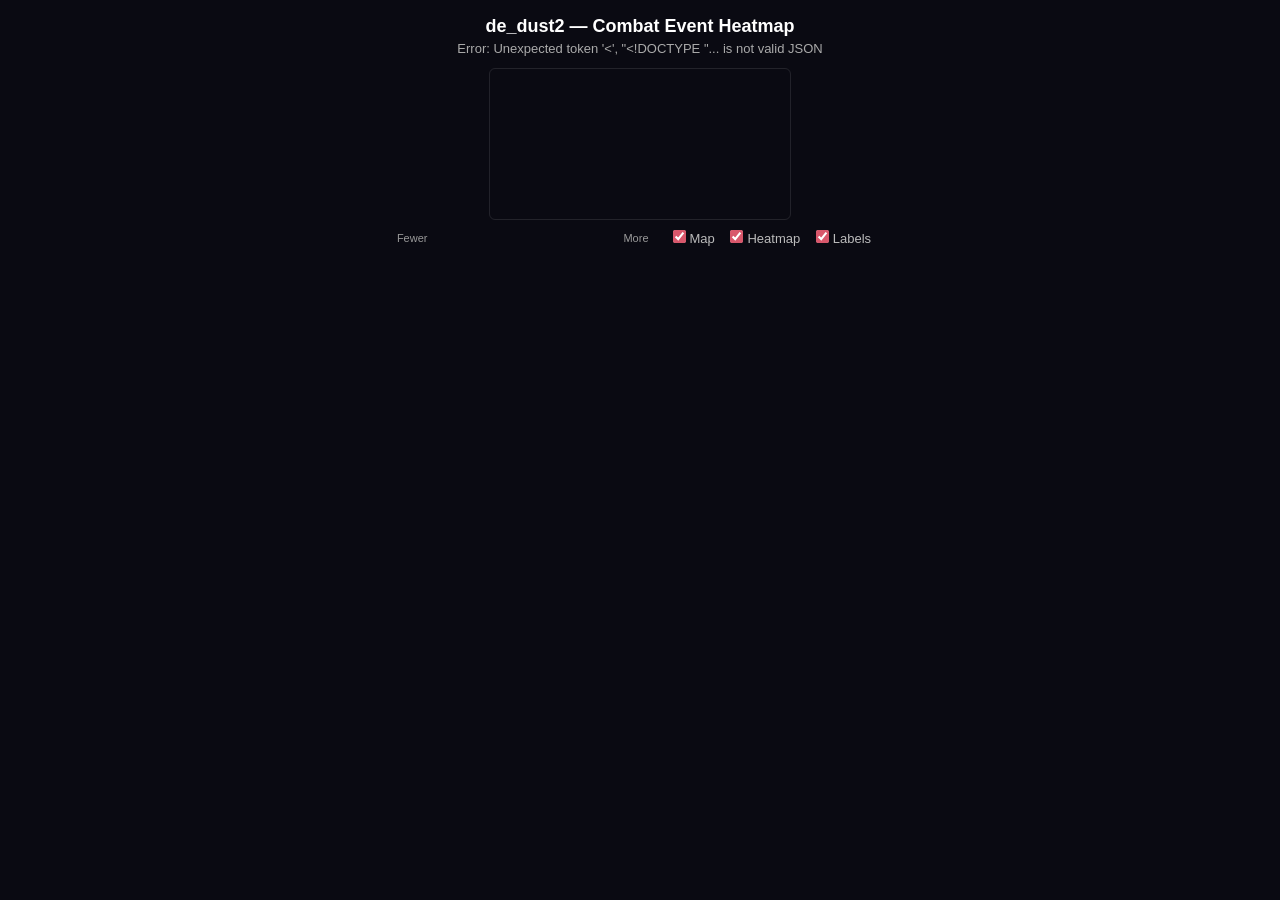
==== index.html @ 57c052cf "feat: CS2 Scout tactical analysis panel v3 CS2战术分析面板，支持对手历史demo可视化分析。  Major overhaul with all visua" ====
<!DOCTYPE html>
<html><head><meta charset="UTF-8"><title>de_dust2 Heatmap</title>
<style>
*{margin:0;padding:0;box-sizing:border-box}
body{background:#0a0a12;font-family:'Segoe UI',-apple-system,sans-serif;color:#ddd;display:flex;flex-direction:column;align-items:center;padding:16px}
h1{font-size:18px;font-weight:600;margin-bottom:4px;color:#fff}
#subtitle{font-size:13px;color:#aaa;margin-bottom:12px}
#c{border:1px solid rgba(255,255,255,0.1);border-radius:6px;cursor:crosshair}
#panel{display:flex;gap:24px;align-items:center;margin-top:10px;font-size:13px}
#legend{display:flex;align-items:center;gap:8px}
#legend .bar{width:180px;height:14px;border-radius:7px}
#legend .labels{display:flex;justify-content:space-between;font-size:11px;color:#999;margin-top:2px}
#controls label{cursor:pointer;margin-right:12px;color:#bbb;font-size:13px}
#controls input{margin-right:4px;accent-color:#d8576b}
</style></head>
<body>
<h1 id="title">de_dust2 — Combat Event Heatmap</h1>
<div id="subtitle">loading data...</div>
<canvas id="c"></canvas>
<div id="panel">
  <div id="legend">
    <span style="font-size:11px;color:#999">Fewer</span>
    <div><div class="bar" id="colorbar"></div><div class="labels"><span></span><span></span></div></div>
    <span style="font-size:11px;color:#999">More</span>
  </div>
  <div id="controls">
    <label><input type="checkbox" id="showMap" checked onchange="draw()">Map</label>
    <label><input type="checkbox" id="showHeat" checked onchange="draw()">Heatmap</label>
    <label><input type="checkbox" id="showLabels" checked onchange="draw()">Labels</label>
  </div>
</div>

<script>
const canvas = document.getElementById('c');
const ctx = canvas.getContext('2d');
const mapImg = new Image();
// Set onload BEFORE src to avoid race condition
mapImg.onload = ()=>{if(heatData)draw();};
mapImg.onerror = ()=>{console.warn('Map image failed to load');if(heatData)draw();};
mapImg.src = 'de_dust2_map.png';

const BOMBSITES = [['B', -1430, 2220], ['A', 1560, 2150]];
const SPAWNS = [['T', 500, 2200], ['CT', -1600, -600]];
let heatData = null, maxV = 1;

// ---- Plasma color scale (perceptually uniform) ----
function plasma(t) {
  // matplotlib plasma colormap
  let r,g,b;
  if (t < 0.125) { let s=t/0.125; r=0.05+0.4*s; g=0.03+0.1*s; b=0.53+0.18*s; }
  else if (t < 0.25) { let s=(t-0.125)/0.125; r=0.45+0.18*s; g=0.06+0.2*s; b=0.71-0.07*s; }
  else if (t < 0.375) { let s=(t-0.25)/0.125; r=0.63+0.12*s; g=0.17+0.2*s; b=0.63-0.2*s; }
  else if (t < 0.5) { let s=(t-0.375)/0.125; r=0.74+0.1*s; g=0.33+0.18*s; b=0.42-0.2*s; }
  else if (t < 0.625) { let s=(t-0.5)/0.125; r=0.85+0.07*s; g=0.48+0.14*s; b=0.24-0.1*s; }
  else if (t < 0.75) { let s=(t-0.625)/0.125; r=0.91+0.05*s; g=0.6+0.1*s; b=0.15-0.05*s; }
  else if (t < 0.875) { let s=(t-0.75)/0.125; r=0.96+0.02*s; g=0.7+0.08*s; b=0.1-0.02*s; }
  else { let s=(t-0.875)/0.125; r=0.98+0.02*s; g=0.78+0.1*s; b=0.08+0.05*s; }
  return [Math.min(1,Math.max(0,r))*255|0, Math.min(1,Math.max(0,g))*255|0, Math.min(1,Math.max(0,b))*255|0];
}

// ---- Box blur ----
function boxBlur(data, w, h, r) {
  let s=new Uint8ClampedArray(data.data), d=new Uint8ClampedArray(s.length), ri=r|0;
  for(let y=0;y<h;y++){let sr=0,sg=0,sb=0,sa=0,c=0,rs=y*w*4;for(let x=-ri;x<w;x++){let ax=x+ri,rx=x-ri-1;if(ax<w){let i=rs+ax*4;sr+=s[i];sg+=s[i+1];sb+=s[i+2];sa+=s[i+3];c++}if(rx>=0){let i=rs+rx*4;sr-=s[i];sg-=s[i+1];sb-=s[i+2];sa-=s[i+3];c--}if(x>=0){let i=rs+x*4;d[i]=sr/c;d[i+1]=sg/c;d[i+2]=sb/c;d[i+3]=sa/c}}}
  let t=d;d=new Uint8ClampedArray(s.length);
  for(let x=0;x<w;x++){let sr=0,sg=0,sb=0,sa=0,c=0;for(let y=-ri;y<h;y++){let ay=y+ri,ry=y-ri-1;if(ay<h){let i=ay*w*4+x*4;sr+=t[i];sg+=t[i+1];sb+=t[i+2];sa+=t[i+3];c++}if(ry>=0){let i=ry*w*4+x*4;sr-=t[i];sg-=t[i+1];sb-=t[i+2];sa-=t[i+3];c--}if(y>=0){let i=y*w*4+x*4;d[i]=sr/c;d[i+1]=sg/c;d[i+2]=sb/c;d[i+3]=sa/c}}}
  data.data.set(d);
}

function draw() {
  if (!heatData) return;
  let showMap = document.getElementById('showMap').checked;
  let showHeat = document.getElementById('showHeat').checked;
  let showLabels = document.getElementById('showLabels').checked;

  let cw=1200, ch=1200;
  canvas.width=cw; canvas.height=ch;
  canvas.style.width=Math.min(window.innerWidth-32, cw)+'px';
  canvas.style.height='auto';

  // Compute data-driven bounds
  let x0=Infinity,x1=-Infinity,y0=Infinity,y1=-Infinity;
  heatData.heatmap.forEach(p=>{if(p.x<x0)x0=p.x;if(p.x>x1)x1=p.x;if(p.y<y0)y0=p.y;if(p.y>y1)y1=p.y;});
  let pw=(x1-x0)*0.08,ph=(y1-y0)*0.08; x0-=pw;x1+=pw;y0-=ph;y1+=ph;
  let ww=x1-x0,hh=y1-y0;
  if(ww>hh){let d=(ww-hh)/2;y0-=d;y1+=d}else{let d=(hh-ww)/2;x0-=d;x1+=d}

  let pad=0.06;
  let gx=v=>pad*cw+(v-x0)/(x1-x0)*cw*(1-2*pad);
  let gy=v=>pad*ch+(1-(v-y0)/(y1-y0))*ch*(1-2*pad);

  // ---- Layer 1: Dark background ----
  ctx.fillStyle='#080810'; ctx.fillRect(0,0,cw,ch);

  // ---- Layer 2: Map (dimmed) ----
  if (showMap && mapImg.complete && mapImg.naturalWidth>0) {
    let dx=pad*cw, dy=pad*ch, dw=cw*(1-2*pad), dh=ch*(1-2*pad);
    ctx.drawImage(mapImg, dx, dy, dw, dh);
    ctx.fillStyle='rgba(0,0,0,0.3)'; ctx.fillRect(dx, dy, dw, dh);
  }

  // ---- Layer 3: Smooth heatmap via offscreen canvas + blur ----
  if (showHeat) {
    let hc=document.createElement('canvas'); hc.width=cw; hc.height=ch;
    let hctx=hc.getContext('2d');

    // Draw white density dots with additive blending
    hctx.globalCompositeOperation='lighter';
    heatData.heatmap.forEach(p=>{
      let t=p.v/maxV, px=gx(p.x), py=gy(p.y);
      let r=12+t*60, alpha=0.12+t*0.4;
      let grad=hctx.createRadialGradient(px,py,0,px,py,r);
      grad.addColorStop(0,`rgba(255,255,255,${alpha})`);
      grad.addColorStop(0.4,`rgba(255,255,255,${alpha*0.5})`);
      grad.addColorStop(1,'rgba(0,0,0,0)');
      hctx.fillStyle=grad; hctx.beginPath(); hctx.arc(px,py,r,0,Math.PI*2); hctx.fill();
    });

    // Blur density map
    let hd=hctx.getImageData(0,0,cw,ch);
    boxBlur(hd,cw,ch,25);
    boxBlur(hd,cw,ch,25);
    hctx.putImageData(hd,0,0);

    // Color-map using plasma
    let cm=hctx.getImageData(0,0,cw,ch);
    let px=cm.data, maxD=0;
    for(let i=0;i<px.length;i+=4){if(px[i]>maxD)maxD=px[i];}
    if(maxD>0){
      for(let i=0;i<px.length;i+=4){
        let v=px[i]/maxD;
        if(v<0.015){px[i+3]=0;continue;}
        let [cr,cg,cb]=plasma(Math.pow(v,0.8));
        let alpha=Math.min(v*1.0,0.65);
        px[i]=cr; px[i+1]=cg; px[i+2]=cb; px[i+3]=(alpha*255)|0;
      }
    }
    // Stage to a temp canvas so drawImage respects alpha (putImageData would wipe the map layer)
    let tmp=document.createElement('canvas'); tmp.width=cw; tmp.height=ch;
    tmp.getContext('2d').putImageData(cm,0,0);
    ctx.drawImage(tmp,0,0);
  }

  // ---- Layer 4: Map border ----
  let dx=pad*cw, dy=pad*ch, dw=cw*(1-2*pad), dh=ch*(1-2*pad);
  ctx.strokeStyle='rgba(255,255,255,0.15)'; ctx.lineWidth=2;
  ctx.strokeRect(dx, dy, dw, dh);

  // ---- Layer 5: Labels ----
  if (showLabels) {
    let fontSize = Math.max(20, cw*0.022);
    BOMBSITES.forEach(([lbl,bx,by])=>{
      let px=gx(bx), py=gy(by), r=28;
      ctx.setLineDash([5,5]); ctx.strokeStyle='rgba(255,100,100,0.8)'; ctx.lineWidth=3;
      ctx.beginPath(); ctx.arc(px,py,r,0,Math.PI*2); ctx.stroke(); ctx.setLineDash([]);
      // Text with stroke for visibility
      let col = lbl==='A'?'#f44':'#4f4';
      ctx.font=`bold ${fontSize}px "Segoe UI",sans-serif`; ctx.textAlign='center';
      ctx.lineWidth=3; ctx.strokeStyle='#000'; ctx.strokeText(lbl,px,py+fontSize/3);
      ctx.fillStyle=col; ctx.fillText(lbl,px,py+fontSize/3);
    });
    SPAWNS.forEach(([lbl,sx,sy])=>{
      let px=gx(sx), py=gy(sy), col=lbl==='CT'?'#5af':'#f90';
      ctx.font=`bold ${fontSize*0.9}px "Segoe UI",sans-serif`; ctx.textAlign='center';
      ctx.lineWidth=3; ctx.strokeStyle='#000'; ctx.strokeText(lbl,px,py+fontSize/3);
      ctx.fillStyle=col; ctx.fillText(lbl,px,py+fontSize/3);
    });
    // Scale bar in bottom-left
    let[sx,sy]=[gx(x0+400),gy(y0+400)];
    ctx.strokeStyle='#999'; ctx.lineWidth=3;
    ctx.beginPath(); ctx.moveTo(sx,sy); ctx.lineTo(gx(x0+900),sy); ctx.stroke();
    ctx.fillStyle='#bbb'; ctx.font=`bold ${fontSize*0.75}px "Segoe UI",sans-serif`; ctx.textAlign='left';
    ctx.fillText('500 units',sx+10,sy-6);
  }

  // Draw numerical legend labels
  let step=maxV/4;
  document.querySelector('#legend .labels span:first-child').textContent='0';
  document.querySelector('#legend .labels span:last-child').textContent=maxV;

  // Draw colorbar gradient
  let cb=document.getElementById('colorbar');
  cb.style.background='linear-gradient(to right,'+Array.from({length:20},(_,i)=>'rgb('+plasma(i/19).join(',')+')').join(',')+')';
}

// ---- Load ----

fetch('heatmap_data.json').then(r=>r.json()).then(d=>{
  heatData=d; d.heatmap.forEach(p=>{if(p.v>maxV)maxV=p.v;});
  document.getElementById('subtitle').textContent=
    `${d.heatmap.length} combat events · ${d.total_kills} kills · ${d.total_nades} grenades · max intensity: ${maxV}`;
  draw();
}).catch(e=>{document.getElementById('subtitle').textContent='Error: '+e.message;});

window.addEventListener('resize',draw);
</script></body></html>
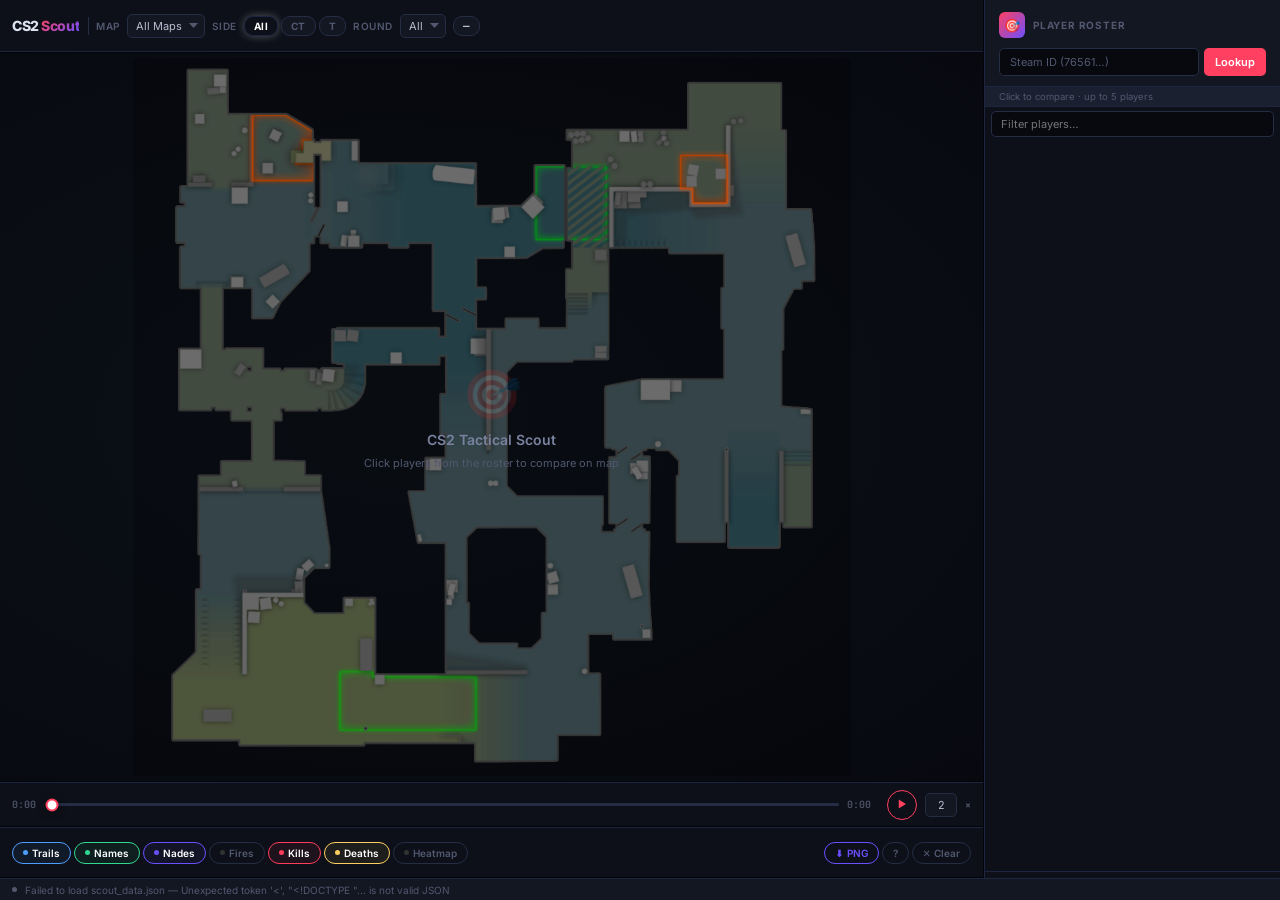
==== commit e1d78e69: "feat: refactor into modular JS/CSS, add assets and archive, update parser and data Co-Authored-By: C" ====
--- a/index.html
+++ b/index.html
@@ -1,196 +1,164 @@
 <!DOCTYPE html>
-<html><head><meta charset="UTF-8"><title>de_dust2 Heatmap</title>
-<style>
-*{margin:0;padding:0;box-sizing:border-box}
-body{background:#0a0a12;font-family:'Segoe UI',-apple-system,sans-serif;color:#ddd;display:flex;flex-direction:column;align-items:center;padding:16px}
-h1{font-size:18px;font-weight:600;margin-bottom:4px;color:#fff}
-#subtitle{font-size:13px;color:#aaa;margin-bottom:12px}
-#c{border:1px solid rgba(255,255,255,0.1);border-radius:6px;cursor:crosshair}
-#panel{display:flex;gap:24px;align-items:center;margin-top:10px;font-size:13px}
-#legend{display:flex;align-items:center;gap:8px}
-#legend .bar{width:180px;height:14px;border-radius:7px}
-#legend .labels{display:flex;justify-content:space-between;font-size:11px;color:#999;margin-top:2px}
-#controls label{cursor:pointer;margin-right:12px;color:#bbb;font-size:13px}
-#controls input{margin-right:4px;accent-color:#d8576b}
-</style></head>
+<html lang="zh-CN">
+<head>
+<meta charset="UTF-8">
+<meta name="viewport" content="width=device-width, initial-scale=1.0">
+<title>CS2 Scout — Tactical Analysis</title>
+<link rel="stylesheet" href="css/scout.css">
+</head>
 <body>
-<h1 id="title">de_dust2 — Combat Event Heatmap</h1>
-<div id="subtitle">loading data...</div>
-<canvas id="c"></canvas>
-<div id="panel">
-  <div id="legend">
-    <span style="font-size:11px;color:#999">Fewer</span>
-    <div><div class="bar" id="colorbar"></div><div class="labels"><span></span><span></span></div></div>
-    <span style="font-size:11px;color:#999">More</span>
+
+<div id="map-zone">
+  <canvas id="c"></canvas>
+  <div id="stats-overlay"></div>
+  <div id="killfeed"></div>
+  <div id="round-mini"><div class="rl">Round</div><div class="rn" id="mini-round">—</div></div>
+  <div id="clock-panel"><div class="ck-lbl">TIME</div><div class="ck-val" id="clock-val">1:55</div></div>
+  <div id="empty-state">
+    <div class="es-icon">🎯</div>
+    <h3>CS2 Tactical Scout</h3>
+    <p>Click players from the roster to compare on map</p>
   </div>
-  <div id="controls">
-    <label><input type="checkbox" id="showMap" checked onchange="draw()">Map</label>
-    <label><input type="checkbox" id="showHeat" checked onchange="draw()">Heatmap</label>
-    <label><input type="checkbox" id="showLabels" checked onchange="draw()">Labels</label>
+  <div id="alive-hud">
+    <div class="ah-side"><span class="ah-lbl">CT</span><span class="ah-cnt ct" id="ah-ct-cnt">—</span><div class="ah-dots" id="ah-ct"></div></div>
+    <div style="width:1px;height:14px;background:var(--border2)"></div>
+    <div class="ah-side"><div class="ah-dots" id="ah-t"></div><span class="ah-cnt t" id="ah-t-cnt">—</span><span class="ah-lbl">T</span></div>
+  </div>
+  <div id="hover-tip" style="display:none;position:absolute;pointer-events:none;z-index:20;
+    background:rgba(7,9,15,.92);border:1px solid var(--border2);border-radius:6px;
+    padding:6px 10px;font-size:11px;white-space:nowrap;backdrop-filter:blur(12px);
+    box-shadow:0 4px 16px rgba(0,0,0,.5);"></div>
+  <button id="replay-btn" style="display:none;position:absolute;left:50%;bottom:18%;transform:translateX(-50%);
+    padding:9px 22px;background:rgba(255,60,90,.12);border:1px solid rgba(255,60,90,.45);
+    border-radius:8px;color:#ff4060;font:700 13px 'Inter',sans-serif;cursor:pointer;
+    letter-spacing:.05em;z-index:25;backdrop-filter:blur(8px);
+    transition:background .15s,box-shadow .15s;"
+    onmouseenter="this.style.background='rgba(255,60,90,.22)';this.style.boxShadow='0 0 18px rgba(255,60,90,.3)'"
+    onmouseleave="this.style.background='rgba(255,60,90,.12)';this.style.boxShadow=''"
+    onclick="currentTick=0;_prevTick=-1;clearEffectPools();document.getElementById('replay-btn').style.display='none';togglePlay();">
+    ↺ Replay Round
+  </button>
+</div>
+
+<div id="topbar">
+  <div class="logo">CS2 <span>Scout</span></div>
+  <div class="vsep"></div>
+  <span class="fl">Map</span>
+  <select id="mapFilter" onchange="onFilter()"><option value="">All Maps</option></select>
+  <span class="fl">Side</span>
+  <div id="teamFilter" class="tf-pills">
+    <button class="tf-pill active" data-val="">All</button>
+    <button class="tf-pill" data-val="CT">CT</button>
+    <button class="tf-pill" data-val="T">T</button>
+  </div>
+  <span class="fl">Round</span>
+  <select id="roundFilter" onchange="onFilter()"><option value="">All</option></select>
+  <span class="chip" id="roundCount">—</span>
+  <div id="score-bar" style="display:none">
+    <span class="score-chip ct" id="score-ct">—</span>
+    <span class="score-sep">:</span>
+    <span class="score-chip t" id="score-t">—</span>
   </div>
 </div>
 
-<script>
-const canvas = document.getElementById('c');
-const ctx = canvas.getContext('2d');
-const mapImg = new Image();
-// Set onload BEFORE src to avoid race condition
-mapImg.onload = ()=>{if(heatData)draw();};
-mapImg.onerror = ()=>{console.warn('Map image failed to load');if(heatData)draw();};
-mapImg.src = 'de_dust2_map.png';
+<div id="timeline">
+  <span class="tl-time" id="tl-cur">0:00</span>
+  <div class="tl-wrap" style="position:relative">
+    <div id="tl-track"></div>
+    <div id="tl-phase"></div>
+    <div id="tl-fill"></div>
+    <div id="tl-events"></div>
+    <div id="tl-thumb"></div>
+    <input type="range" id="tl-slider" min="0" max="180" value="0" step="1">
+    <div id="tl-tip" style="display:none;position:absolute;bottom:18px;pointer-events:none;
+      background:rgba(5,7,14,.95);border:1px solid var(--border2);border-radius:4px;
+      padding:2px 6px;font-size:9px;font-family:'JetBrains Mono',monospace;color:var(--bright);
+      transform:translateX(-50%);white-space:nowrap;z-index:20;"></div>
+  </div>
+  <span class="tl-time" id="tl-max">0:00</span>
+  <button class="play-btn" id="playBtn" onclick="togglePlay()" title="Space">▶</button>
+  <input id="speed" value="2" title="Playback speed ([ / ] to halve/double)">
+  <span class="spd-lbl">×</span>
+</div>
 
-const BOMBSITES = [['B', -1430, 2220], ['A', 1560, 2150]];
-const SPAWNS = [['T', 500, 2200], ['CT', -1600, -600]];
-let heatData = null, maxV = 1;
+<div id="controls-row">
+  <button class="toggle-btn tr-btn on" id="trBtn" onclick="tgl('trails')"><span class="dot"></span>Trails</button>
+  <button class="toggle-btn la-btn on" id="laBtn" onclick="tgl('labels')"><span class="dot"></span>Names</button>
+  <button class="toggle-btn nd-btn on" id="ndBtn" onclick="tgl('nades')"><span class="dot"></span>Nades</button>
+  <button class="toggle-btn fi-btn"   id="fiBtn" onclick="tgl('fires')"><span class="dot"></span>Fires</button>
+  <button class="toggle-btn ki-btn on" id="kiBtn" onclick="tgl('kills')"><span class="dot"></span>Kills</button>
+  <button class="toggle-btn de-btn on" id="deBtn" onclick="tgl('deaths')"><span class="dot"></span>Deaths</button>
+  <button class="toggle-btn ht-btn"   id="htBtn" onclick="tgl('heat')"><span class="dot"></span>Heatmap</button>
+  <span style="flex:1;min-width:4px"></span>
+  <button class="clear-btn" onclick="saveScreenshot()" title="Download current frame as PNG" style="border-color:var(--accent2);color:var(--accent2)">⬇ PNG</button>
+  <button class="clear-btn" onclick="toggleShortcuts()" title="Keyboard shortcuts (?)">?</button>
+  <button class="clear-btn" onclick="clearAll()">✕ Clear</button>
+</div>
 
-// ---- Plasma color scale (perceptually uniform) ----
-function plasma(t) {
-  // matplotlib plasma colormap
-  let r,g,b;
-  if (t < 0.125) { let s=t/0.125; r=0.05+0.4*s; g=0.03+0.1*s; b=0.53+0.18*s; }
-  else if (t < 0.25) { let s=(t-0.125)/0.125; r=0.45+0.18*s; g=0.06+0.2*s; b=0.71-0.07*s; }
-  else if (t < 0.375) { let s=(t-0.25)/0.125; r=0.63+0.12*s; g=0.17+0.2*s; b=0.63-0.2*s; }
-  else if (t < 0.5) { let s=(t-0.375)/0.125; r=0.74+0.1*s; g=0.33+0.18*s; b=0.42-0.2*s; }
-  else if (t < 0.625) { let s=(t-0.5)/0.125; r=0.85+0.07*s; g=0.48+0.14*s; b=0.24-0.1*s; }
-  else if (t < 0.75) { let s=(t-0.625)/0.125; r=0.91+0.05*s; g=0.6+0.1*s; b=0.15-0.05*s; }
-  else if (t < 0.875) { let s=(t-0.75)/0.125; r=0.96+0.02*s; g=0.7+0.08*s; b=0.1-0.02*s; }
-  else { let s=(t-0.875)/0.125; r=0.98+0.02*s; g=0.78+0.1*s; b=0.08+0.05*s; }
-  return [Math.min(1,Math.max(0,r))*255|0, Math.min(1,Math.max(0,g))*255|0, Math.min(1,Math.max(0,b))*255|0];
-}
+<div id="sidebar">
+  <div id="sidebar-header">
+    <div class="brand">
+      <div class="brand-icon">🎯</div>
+      <h2>Player Roster</h2>
+    </div>
+    <div id="search-box">
+      <input id="steamInput" placeholder="Steam ID (76561…)" onkeydown="if(event.key==='Enter')scoutSteam()">
+      <button onclick="scoutSteam()">Lookup</button>
+    </div>
+  </div>
+  <div id="select-hint">
+    <span>Click to compare · up to 5 players</span>
+    <div class="sel-badges" id="sel-badges"></div>
+  </div>
+  <div style="padding:4px 6px;flex-shrink:0;">
+    <input id="nameFilter" placeholder="Filter players…" oninput="filterPlayers(this.value)"
+      style="width:100%;background:var(--bg);border:1px solid var(--border2);color:var(--text);
+      padding:5px 9px;border-radius:var(--r-sm);font-size:11px;font-family:inherit;outline:none;">
+  </div>
+  <div id="players-section"></div>
+  <div id="sidebar-footer">
+    <span id="player-count">0 players</span>
+    <div class="team-dist" id="team-dist-bar">
+      <div class="ct-bar">CT</div><div class="t-bar">T</div>
+    </div>
+  </div>
+</div>
 
-// ---- Box blur ----
-function boxBlur(data, w, h, r) {
-  let s=new Uint8ClampedArray(data.data), d=new Uint8ClampedArray(s.length), ri=r|0;
-  for(let y=0;y<h;y++){let sr=0,sg=0,sb=0,sa=0,c=0,rs=y*w*4;for(let x=-ri;x<w;x++){let ax=x+ri,rx=x-ri-1;if(ax<w){let i=rs+ax*4;sr+=s[i];sg+=s[i+1];sb+=s[i+2];sa+=s[i+3];c++}if(rx>=0){let i=rs+rx*4;sr-=s[i];sg-=s[i+1];sb-=s[i+2];sa-=s[i+3];c--}if(x>=0){let i=rs+x*4;d[i]=sr/c;d[i+1]=sg/c;d[i+2]=sb/c;d[i+3]=sa/c}}}
-  let t=d;d=new Uint8ClampedArray(s.length);
-  for(let x=0;x<w;x++){let sr=0,sg=0,sb=0,sa=0,c=0;for(let y=-ri;y<h;y++){let ay=y+ri,ry=y-ri-1;if(ay<h){let i=ay*w*4+x*4;sr+=t[i];sg+=t[i+1];sb+=t[i+2];sa+=t[i+3];c++}if(ry>=0){let i=ry*w*4+x*4;sr-=t[i];sg-=t[i+1];sb-=t[i+2];sa-=t[i+3];c--}if(y>=0){let i=y*w*4+x*4;d[i]=sr/c;d[i+1]=sg/c;d[i+2]=sb/c;d[i+3]=sa/c}}}
-  data.data.set(d);
-}
+<div id="info">
+  <span class="sdot idle" id="sdot"></span>
+  <span id="info-text">Ready — click players to compare on map</span>
+  <span class="isep" id="info-sep2" style="display:none"></span>
+  <span id="info-extra" style="display:none;font-family:'JetBrains Mono',monospace;font-size:10px"></span>
+</div>
 
-function draw() {
-  if (!heatData) return;
-  let showMap = document.getElementById('showMap').checked;
-  let showHeat = document.getElementById('showHeat').checked;
-  let showLabels = document.getElementById('showLabels').checked;
+<script src="js/core.js"></script>
+<script src="js/render.js"></script>
+<script src="js/hud.js"></script>
+<script src="js/entities.js"></script>
+<script src="js/data.js"></script>
+<script src="js/ui.js"></script>
 
-  let cw=1200, ch=1200;
-  canvas.width=cw; canvas.height=ch;
-  canvas.style.width=Math.min(window.innerWidth-32, cw)+'px';
-  canvas.style.height='auto';
-
-  // Compute data-driven bounds
-  let x0=Infinity,x1=-Infinity,y0=Infinity,y1=-Infinity;
-  heatData.heatmap.forEach(p=>{if(p.x<x0)x0=p.x;if(p.x>x1)x1=p.x;if(p.y<y0)y0=p.y;if(p.y>y1)y1=p.y;});
-  let pw=(x1-x0)*0.08,ph=(y1-y0)*0.08; x0-=pw;x1+=pw;y0-=ph;y1+=ph;
-  let ww=x1-x0,hh=y1-y0;
-  if(ww>hh){let d=(ww-hh)/2;y0-=d;y1+=d}else{let d=(hh-ww)/2;x0-=d;x1+=d}
-
-  let pad=0.06;
-  let gx=v=>pad*cw+(v-x0)/(x1-x0)*cw*(1-2*pad);
-  let gy=v=>pad*ch+(1-(v-y0)/(y1-y0))*ch*(1-2*pad);
-
-  // ---- Layer 1: Dark background ----
-  ctx.fillStyle='#080810'; ctx.fillRect(0,0,cw,ch);
-
-  // ---- Layer 2: Map (dimmed) ----
-  if (showMap && mapImg.complete && mapImg.naturalWidth>0) {
-    let dx=pad*cw, dy=pad*ch, dw=cw*(1-2*pad), dh=ch*(1-2*pad);
-    ctx.drawImage(mapImg, dx, dy, dw, dh);
-    ctx.fillStyle='rgba(0,0,0,0.3)'; ctx.fillRect(dx, dy, dw, dh);
-  }
-
-  // ---- Layer 3: Smooth heatmap via offscreen canvas + blur ----
-  if (showHeat) {
-    let hc=document.createElement('canvas'); hc.width=cw; hc.height=ch;
-    let hctx=hc.getContext('2d');
-
-    // Draw white density dots with additive blending
-    hctx.globalCompositeOperation='lighter';
-    heatData.heatmap.forEach(p=>{
-      let t=p.v/maxV, px=gx(p.x), py=gy(p.y);
-      let r=12+t*60, alpha=0.12+t*0.4;
-      let grad=hctx.createRadialGradient(px,py,0,px,py,r);
-      grad.addColorStop(0,`rgba(255,255,255,${alpha})`);
-      grad.addColorStop(0.4,`rgba(255,255,255,${alpha*0.5})`);
-      grad.addColorStop(1,'rgba(0,0,0,0)');
-      hctx.fillStyle=grad; hctx.beginPath(); hctx.arc(px,py,r,0,Math.PI*2); hctx.fill();
-    });
-
-    // Blur density map
-    let hd=hctx.getImageData(0,0,cw,ch);
-    boxBlur(hd,cw,ch,25);
-    boxBlur(hd,cw,ch,25);
-    hctx.putImageData(hd,0,0);
-
-    // Color-map using plasma
-    let cm=hctx.getImageData(0,0,cw,ch);
-    let px=cm.data, maxD=0;
-    for(let i=0;i<px.length;i+=4){if(px[i]>maxD)maxD=px[i];}
-    if(maxD>0){
-      for(let i=0;i<px.length;i+=4){
-        let v=px[i]/maxD;
-        if(v<0.015){px[i+3]=0;continue;}
-        let [cr,cg,cb]=plasma(Math.pow(v,0.8));
-        let alpha=Math.min(v*1.0,0.65);
-        px[i]=cr; px[i+1]=cg; px[i+2]=cb; px[i+3]=(alpha*255)|0;
-      }
-    }
-    // Stage to a temp canvas so drawImage respects alpha (putImageData would wipe the map layer)
-    let tmp=document.createElement('canvas'); tmp.width=cw; tmp.height=ch;
-    tmp.getContext('2d').putImageData(cm,0,0);
-    ctx.drawImage(tmp,0,0);
-  }
-
-  // ---- Layer 4: Map border ----
-  let dx=pad*cw, dy=pad*ch, dw=cw*(1-2*pad), dh=ch*(1-2*pad);
-  ctx.strokeStyle='rgba(255,255,255,0.15)'; ctx.lineWidth=2;
-  ctx.strokeRect(dx, dy, dw, dh);
-
-  // ---- Layer 5: Labels ----
-  if (showLabels) {
-    let fontSize = Math.max(20, cw*0.022);
-    BOMBSITES.forEach(([lbl,bx,by])=>{
-      let px=gx(bx), py=gy(by), r=28;
-      ctx.setLineDash([5,5]); ctx.strokeStyle='rgba(255,100,100,0.8)'; ctx.lineWidth=3;
-      ctx.beginPath(); ctx.arc(px,py,r,0,Math.PI*2); ctx.stroke(); ctx.setLineDash([]);
-      // Text with stroke for visibility
-      let col = lbl==='A'?'#f44':'#4f4';
-      ctx.font=`bold ${fontSize}px "Segoe UI",sans-serif`; ctx.textAlign='center';
-      ctx.lineWidth=3; ctx.strokeStyle='#000'; ctx.strokeText(lbl,px,py+fontSize/3);
-      ctx.fillStyle=col; ctx.fillText(lbl,px,py+fontSize/3);
-    });
-    SPAWNS.forEach(([lbl,sx,sy])=>{
-      let px=gx(sx), py=gy(sy), col=lbl==='CT'?'#5af':'#f90';
-      ctx.font=`bold ${fontSize*0.9}px "Segoe UI",sans-serif`; ctx.textAlign='center';
-      ctx.lineWidth=3; ctx.strokeStyle='#000'; ctx.strokeText(lbl,px,py+fontSize/3);
-      ctx.fillStyle=col; ctx.fillText(lbl,px,py+fontSize/3);
-    });
-    // Scale bar in bottom-left
-    let[sx,sy]=[gx(x0+400),gy(y0+400)];
-    ctx.strokeStyle='#999'; ctx.lineWidth=3;
-    ctx.beginPath(); ctx.moveTo(sx,sy); ctx.lineTo(gx(x0+900),sy); ctx.stroke();
-    ctx.fillStyle='#bbb'; ctx.font=`bold ${fontSize*0.75}px "Segoe UI",sans-serif`; ctx.textAlign='left';
-    ctx.fillText('500 units',sx+10,sy-6);
-  }
-
-  // Draw numerical legend labels
-  let step=maxV/4;
-  document.querySelector('#legend .labels span:first-child').textContent='0';
-  document.querySelector('#legend .labels span:last-child').textContent=maxV;
-
-  // Draw colorbar gradient
-  let cb=document.getElementById('colorbar');
-  cb.style.background='linear-gradient(to right,'+Array.from({length:20},(_,i)=>'rgb('+plasma(i/19).join(',')+')').join(',')+')';
-}
-
-// ---- Load ----
-
-fetch('heatmap_data.json').then(r=>r.json()).then(d=>{
-  heatData=d; d.heatmap.forEach(p=>{if(p.v>maxV)maxV=p.v;});
-  document.getElementById('subtitle').textContent=
-    `${d.heatmap.length} combat events · ${d.total_kills} kills · ${d.total_nades} grenades · max intensity: ${maxV}`;
-  draw();
-}).catch(e=>{document.getElementById('subtitle').textContent='Error: '+e.message;});
-
-window.addEventListener('resize',draw);
-</script></body></html>
+<div id="shortcuts-panel" onclick="toggleShortcuts()">
+  <div class="sp-box" onclick="event.stopPropagation()">
+    <div class="sp-title">Keyboard Shortcuts</div>
+    <div class="sp-row"><span class="sp-key">Space</span><span class="sp-desc">Play / Pause</span></div>
+    <div class="sp-row"><span class="sp-key">← →</span><span class="sp-desc">Scrub ±4 seconds</span></div>
+    <div class="sp-row"><span class="sp-key">J / K</span><span class="sp-desc">Previous / Next kill</span></div>
+    <div class="sp-row"><span class="sp-key">[ / ]</span><span class="sp-desc">Halve / Double speed</span></div>
+    <div class="sp-row"><span class="sp-key">1 – 9</span><span class="sp-desc">Jump to 10% – 90% of round</span></div>
+    <div class="sp-row"><span class="sp-key">T</span><span class="sp-desc">Toggle trails</span></div>
+    <div class="sp-row"><span class="sp-key">L</span><span class="sp-desc">Toggle player labels</span></div>
+    <div class="sp-row"><span class="sp-key">N</span><span class="sp-desc">Toggle nades</span></div>
+    <div class="sp-row"><span class="sp-key">R</span><span class="sp-desc">Rewind to round start</span></div>
+    <div class="sp-row"><span class="sp-key">C</span><span class="sp-desc">Cycle side filter (All / CT / T)</span></div>
+    <div class="sp-row"><span class="sp-key">H</span><span class="sp-desc">Toggle heatmap</span></div>
+    <div class="sp-row"><span class="sp-key">Scroll</span><span class="sp-desc">Zoom in / out on map</span></div>
+    <div class="sp-row"><span class="sp-key">Drag</span><span class="sp-desc">Pan when zoomed in</span></div>
+    <div class="sp-row"><span class="sp-key">Dbl-click</span><span class="sp-desc">Zoom in to point (×2)</span></div>
+    <div class="sp-row"><span class="sp-key">0</span><span class="sp-desc">Reset zoom to fit</span></div>
+    <div class="sp-row"><span class="sp-key">? (Shift+/)</span><span class="sp-desc">This help panel</span></div>
+    <div class="sp-close" onclick="toggleShortcuts()">Click anywhere to close</div>
+  </div>
+</div>
+</body>
+</html>
--- a/css/scout.css
+++ b/css/scout.css
@@ -0,0 +1,313 @@
+@import url('https://fonts.googleapis.com/css2?family=Inter:wght@400;500;600;700;800&family=JetBrains+Mono:wght@400;600&display=swap');
+
+:root {
+  --bg:#07090f; --surface:#0d1018; --surface2:#131722; --surface3:#1a2030;
+  --border:#1e2540; --border2:#252d45;
+  --text:#b8bdd0; --text-dim:#525870; --text-mid:#7a82a0; --bright:#dde2f0;
+  --ct:#4d9eff; --ct-glow:rgba(77,158,255,0.3);
+  --t:#ff8c1a;  --t-glow:rgba(255,140,26,0.3);
+  --kill:#ff3c5a; --accent:#ff4060; --accent2:#6c4fff; --gold:#ffd060; --success:#30d890;
+  --r:8px; --r-sm:5px; --ease:cubic-bezier(0.4,0,0.2,1);
+}
+*{margin:0;padding:0;box-sizing:border-box;}
+body{
+  background:var(--bg); font-family:'Inter',system-ui,sans-serif; color:var(--text);
+  display:grid; grid-template-columns:1fr 296px;
+  grid-template-rows:52px 1fr 44px 50px 22px;
+  height:100vh; overflow:hidden; gap:1px; background-color:#03040a;
+}
+
+/* SIDEBAR */
+#sidebar{
+  grid-column:2; grid-row:1/6; background:var(--surface);
+  border-left:1px solid var(--border); display:flex; flex-direction:column; overflow:hidden;
+}
+#sidebar-header{
+  padding:12px 14px 10px; border-bottom:1px solid var(--border);
+  background:var(--surface2); flex-shrink:0;
+}
+.brand{display:flex;align-items:center;gap:8px;margin-bottom:10px;}
+.brand-icon{
+  width:26px;height:26px; border-radius:6px;
+  background:linear-gradient(135deg,var(--accent),var(--accent2));
+  display:flex;align-items:center;justify-content:center;font-size:13px;flex-shrink:0;
+}
+.brand h2{font-size:10px;font-weight:700;letter-spacing:.08em;text-transform:uppercase;color:var(--text-dim);}
+#search-box{display:flex;gap:5px;}
+#search-box input{
+  flex:1;background:var(--bg);border:1px solid var(--border2);color:var(--bright);
+  padding:6px 10px;border-radius:var(--r-sm);font-size:11px;
+  font-family:'JetBrains Mono',monospace;outline:none;transition:border-color .15s;
+}
+#search-box input:focus{border-color:var(--accent);box-shadow:0 0 0 2px rgba(255,64,96,.1);}
+#search-box input::placeholder{color:var(--text-dim);font-family:'Inter',sans-serif;}
+#search-box button{
+  background:var(--accent);color:#fff;border:none;padding:6px 11px;border-radius:var(--r-sm);
+  cursor:pointer;font-size:11px;font-weight:600;font-family:inherit;transition:all .15s;white-space:nowrap;
+}
+#search-box button:hover{background:#ff5a78;box-shadow:0 3px 10px rgba(255,64,96,.3);}
+
+/* Multi-select hint */
+#select-hint{
+  padding:4px 14px;font-size:9.5px;color:var(--text-dim);
+  background:var(--surface3);border-bottom:1px solid var(--border);
+  display:flex;align-items:center;gap:6px;flex-shrink:0;
+}
+.sel-badges{display:flex;gap:3px;flex-wrap:wrap;}
+.sel-badge{
+  width:8px;height:8px;border-radius:50%;display:inline-block;flex-shrink:0;
+  box-shadow:0 0 5px currentColor;
+}
+
+#players-section{flex:1;overflow-y:auto;padding:6px;display:flex;flex-direction:column;gap:2px;}
+#players-section::-webkit-scrollbar{width:3px;}
+#players-section::-webkit-scrollbar-thumb{background:var(--border2);border-radius:2px;}
+
+.player-card{
+  display:flex;align-items:center;gap:8px;padding:8px 10px;
+  border-radius:var(--r-sm);cursor:pointer;
+  transition:all .13s;border:1px solid transparent;
+  position:relative;overflow:hidden;animation:slideIn .2s var(--ease) both;
+}
+.player-card:hover{background:var(--surface2);border-color:var(--border2);}
+.player-card.sel{background:var(--surface2);border-color:var(--border2);animation:cardPulse 2.4s ease-in-out infinite;}
+.player-card.sel::before{
+  content:'';position:absolute;left:0;top:5px;bottom:5px;width:3px;border-radius:0 2px 2px 0;
+  background:var(--p-color,var(--ct));box-shadow:0 0 10px var(--p-color,var(--ct-glow));
+  animation:barPulse 2.4s ease-in-out infinite;
+}
+@keyframes cardPulse{0%,100%{box-shadow:0 0 0 0 transparent}50%{box-shadow:inset 0 0 12px rgba(var(--p-r,77),var(--p-g,158),var(--p-b,255),.04)}}
+@keyframes barPulse{0%,100%{opacity:.75;box-shadow:0 0 6px var(--p-color,var(--ct-glow))}50%{opacity:1;box-shadow:0 0 14px var(--p-color,var(--ct-glow))}}
+.player-card .avatar{
+  width:32px;height:32px;border-radius:7px;
+  display:flex;align-items:center;justify-content:center;
+  font-weight:800;font-size:12px;flex-shrink:0;
+  transition:all .15s;
+}
+.player-card.CT .avatar{background:rgba(77,158,255,.1);color:var(--ct);}
+.player-card.T  .avatar{background:rgba(255,140,26,.1);color:var(--t);}
+.player-card.sel .avatar{color:#fff;}
+.player-card .info{flex:1;min-width:0;}
+.player-card .name{font-size:12px;font-weight:600;color:var(--bright);white-space:nowrap;overflow:hidden;text-overflow:ellipsis;line-height:1.3;}
+.player-card .meta{font-size:10px;color:var(--text-dim);}
+.player-card .kd-badge{
+  font-size:10px;font-weight:700;padding:2px 6px;border-radius:4px;
+  flex-shrink:0;font-family:'JetBrains Mono',monospace;
+}
+.player-card.CT .kd-badge{background:rgba(77,158,255,.1);color:var(--ct);}
+.player-card.T  .kd-badge{background:rgba(255,140,26,.1);color:var(--t);}
+
+#sidebar-footer{
+  padding:7px 12px;border-top:1px solid var(--border);
+  font-size:10px;color:var(--text-dim);
+  display:flex;justify-content:space-between;align-items:center;flex-shrink:0;
+}
+.team-dist{display:flex;height:14px;border-radius:7px;overflow:hidden;gap:1px;width:80px;}
+.team-dist .ct-bar{background:var(--ct);flex:1;display:flex;align-items:center;justify-content:center;font-size:8px;font-weight:700;color:#fff;}
+.team-dist .t-bar {background:var(--t) ;flex:1;display:flex;align-items:center;justify-content:center;font-size:8px;font-weight:700;color:#fff;}
+
+/* TOPBAR */
+#topbar{
+  grid-column:1;grid-row:1;display:flex;align-items:center;gap:7px;padding:0 12px;
+  background:var(--surface);border-bottom:1px solid var(--border);
+}
+.logo{font-size:14px;font-weight:800;letter-spacing:-.03em;color:var(--bright);user-select:none;margin-right:2px;}
+.logo span{background:linear-gradient(135deg,#ff4060,#6c4fff);-webkit-background-clip:text;-webkit-text-fill-color:transparent;background-clip:text;}
+.vsep{width:1px;height:18px;background:var(--border2);flex-shrink:0;}
+.fl{font-size:10px;font-weight:600;letter-spacing:.05em;text-transform:uppercase;color:var(--text-dim);white-space:nowrap;}
+#topbar select{
+  background:var(--surface2);border:1px solid var(--border2);color:var(--text);
+  padding:4px 22px 4px 8px;border-radius:var(--r-sm);font-size:11px;font-family:inherit;cursor:pointer;outline:none;
+  appearance:none;
+  background-image:url("data:image/svg+xml,%3Csvg xmlns='http://www.w3.org/2000/svg' width='9' height='5'%3E%3Cpath d='M0 0l4.5 5 4.5-5z' fill='%23525870'/%3E%3C/svg%3E");
+  background-repeat:no-repeat;background-position:right 6px center;
+}
+.chip{font-size:11px;font-weight:700;padding:2px 9px;border-radius:9px;background:var(--surface2);border:1px solid var(--border2);font-family:'JetBrains Mono',monospace;}
+#score-bar{display:flex;align-items:center;gap:5px;margin-left:auto;}
+.score-chip{font-size:14px;font-weight:800;font-family:'JetBrains Mono',monospace;padding:2px 10px;border-radius:4px;}
+.score-chip.ct{background:rgba(77,158,255,.14);color:var(--ct);}
+.score-chip.t {background:rgba(255,140,26,.14);color:var(--t);}
+.score-sep{font-size:10px;font-weight:700;color:var(--text-dim);}
+.tf-pills{display:flex;gap:3px;align-items:center;}
+.tf-pill{font-size:10px;font-weight:700;padding:3px 9px;border-radius:9px;border:1px solid var(--border2);background:var(--surface2);color:var(--text-dim);cursor:pointer;font-family:inherit;letter-spacing:.04em;transition:all .15s;}
+.tf-pill:hover{border-color:var(--border);color:var(--text);}
+.tf-pill.active{background:var(--tpc,var(--surface));border-color:var(--tpc,var(--border));color:#fff;box-shadow:0 0 8px color-mix(in srgb,var(--tpc,#fff) 30%,transparent);}
+.tf-pill[data-val="CT"].active{background:rgba(77,158,255,.25);border-color:var(--ct);color:var(--ct);}
+.tf-pill[data-val="T"].active{background:rgba(255,140,26,.25);border-color:var(--t);color:var(--t);}
+
+/* MAP ZONE */
+#map-zone{
+  grid-column:1;grid-row:2;
+  display:flex;align-items:center;justify-content:center;
+  position:relative;overflow:hidden;
+  background:radial-gradient(ellipse at 40% 50%,#0c1118 0%,#07090f 100%);
+}
+#c{max-width:100%;max-height:100%;z-index:1;border-radius:2px;display:block;cursor:crosshair;}
+
+/* OVERLAYS */
+#stats-overlay{
+  position:absolute;top:10px;left:10px;
+  background:rgba(5,7,13,.92);backdrop-filter:blur(20px);
+  border:1px solid var(--border2);border-radius:var(--r);
+  padding:12px 15px;font-size:11px;line-height:1.6;
+  display:none;z-index:10;pointer-events:none;min-width:215px;max-width:250px;
+  box-shadow:0 8px 28px rgba(0,0,0,.55);
+}
+.so-player{margin-bottom:8px;padding-bottom:8px;border-bottom:1px solid var(--border);}
+.so-player:last-child{margin-bottom:0;padding-bottom:0;border-bottom:none;}
+.so-name{font-size:12px;font-weight:700;color:var(--bright);}
+.so-team{font-size:10px;color:var(--text-dim);margin-bottom:4px;}
+.stat-row{display:flex;justify-content:space-between;gap:16px;color:var(--text-dim);}
+.stat-row .val{color:var(--text);font-weight:600;font-family:'JetBrains Mono',monospace;}
+.val.good{color:var(--success);} .val.bad{color:var(--kill);}
+.weapon-tag{display:inline-block;padding:1px 6px;margin:1px 2px;border-radius:3px;background:var(--surface3);border:1px solid var(--border2);font-size:9px;color:var(--text-mid);font-family:'JetBrains Mono',monospace;}
+
+#round-mini{
+  position:absolute;bottom:10px;left:10px;
+  background:rgba(7,9,15,.88);backdrop-filter:blur(14px);
+  border:1px solid var(--border2);border-radius:var(--r-sm);
+  padding:7px 12px;display:none;z-index:10;pointer-events:none;
+}
+#round-mini .rl{font-size:9px;color:var(--text-dim);letter-spacing:.07em;text-transform:uppercase;}
+#round-mini .rn{font-size:17px;font-weight:800;color:var(--bright);font-family:'JetBrains Mono',monospace;line-height:1.2;}
+/* Round clock — bottom right */
+#clock-panel{
+  position:absolute;bottom:10px;right:10px;
+  background:rgba(7,9,15,.9);backdrop-filter:blur(14px);
+  border:1px solid var(--border2);border-radius:var(--r-sm);
+  padding:7px 13px;z-index:10;pointer-events:none;text-align:center;
+  display:none;
+}
+#clock-panel .ck-lbl{font-size:8px;color:var(--text-dim);letter-spacing:.1em;text-transform:uppercase;}
+#clock-panel .ck-val{font-size:20px;font-weight:800;color:var(--bright);font-family:'JetBrains Mono',monospace;line-height:1.15;letter-spacing:.04em;}
+#clock-panel .ck-val.warn{color:var(--gold);}
+#clock-panel .ck-val.crit{color:var(--kill);}
+
+#killfeed{position:absolute;top:10px;right:10px;display:flex;flex-direction:column;gap:3px;z-index:10;pointer-events:none;max-width:220px;}
+.kf-entry{
+  display:flex;align-items:center;gap:5px;
+  background:rgba(5,7,14,.92);backdrop-filter:blur(14px);
+  border:1px solid rgba(30,37,64,.8);border-radius:4px;
+  padding:4px 8px 4px 10px;font-size:10px;font-weight:600;font-family:'JetBrains Mono',monospace;
+  animation:kfIn .18s var(--ease) both;
+  position:relative;overflow:hidden;
+}
+.kf-bar{position:absolute;left:0;top:0;bottom:0;width:3px;border-radius:4px 0 0 4px;}
+.kf-name{font-weight:700;font-size:10px;}
+.kf-wpn{font-size:9px;opacity:.8;}
+.kf-age{font-size:8px;color:var(--text-dim);margin-left:auto;opacity:.65;}
+.kf-ico{font-size:9px;color:var(--text-dim);}
+.kf-entry.death{border-left-color:rgba(255,208,96,.3);}
+/* Newest entry in the feed always gets a subtle highlight border */
+#killfeed .kf-entry:first-child{border-color:rgba(180,200,255,.28);box-shadow:0 0 6px rgba(77,158,255,.08);}
+
+#empty-state{
+  position:absolute;inset:0;display:flex;flex-direction:column;
+  align-items:center;justify-content:center;z-index:2;pointer-events:none;gap:8px;
+}
+#empty-state .es-icon{font-size:48px;opacity:.14;animation:esPulse 2.8s ease-in-out infinite;}
+#empty-state h3{font-size:14px;font-weight:600;color:var(--text-mid);animation:esFade 2.8s ease-in-out infinite;}
+#empty-state p{font-size:11px;color:var(--text-dim);}
+@keyframes esPulse{0%,100%{opacity:.14;transform:scale(1);}50%{opacity:.24;transform:scale(1.1);}}
+@keyframes esFade{0%,100%{opacity:.45;}50%{opacity:.72;}}
+
+/* Alive HUD — top-center of map */
+#alive-hud{
+  position:absolute;top:10px;left:50%;transform:translateX(-50%);
+  background:rgba(7,9,15,.88);backdrop-filter:blur(14px);
+  border:1px solid var(--border2);border-radius:20px;
+  padding:5px 14px;z-index:10;pointer-events:none;
+  display:none;align-items:center;gap:14px;
+}
+.ah-side{display:flex;align-items:center;gap:5px;font-size:10px;font-weight:700;font-family:'JetBrains Mono',monospace;}
+.ah-lbl{font-size:9px;font-weight:600;letter-spacing:.06em;color:var(--text-dim);}
+.ah-cnt{font-size:16px;font-weight:800;font-family:'JetBrains Mono',monospace;min-width:14px;text-align:center;}
+.ah-cnt.ct{color:var(--ct);}
+.ah-cnt.t{color:var(--t);}
+.ah-dots{display:flex;gap:3px;align-items:center;}
+.ah-dot{width:7px;height:7px;border-radius:50%;transition:opacity .2s;}
+.ah-dot.dead{opacity:.18;}
+
+/* TIMELINE */
+#timeline{
+  grid-column:1;grid-row:3;background:var(--surface);border-top:1px solid var(--border);
+  padding:0 12px;display:flex;align-items:center;gap:8px;
+}
+.tl-time{font-size:10px;color:var(--text-dim);font-weight:500;font-family:'JetBrains Mono',monospace;min-width:32px;flex-shrink:0;}
+.tl-wrap{flex:1;position:relative;height:24px;display:flex;align-items:center;}
+#tl-track{position:absolute;left:0;right:0;height:3px;background:var(--border2);border-radius:2px;}
+#tl-phase{position:absolute;left:0;right:0;top:-5px;height:2px;border-radius:1px;pointer-events:none;opacity:.8;}
+#tl-fill{position:absolute;top:50%;transform:translateY(-50%);left:0;height:3px;width:0%;background:linear-gradient(90deg,var(--accent2),var(--accent));border-radius:2px;pointer-events:none;}
+#tl-events{position:absolute;left:0;right:0;top:0;bottom:0;pointer-events:none;}
+#tl-thumb{
+  position:absolute;top:50%;transform:translate(-50%,-50%);
+  left:0;width:13px;height:13px;border-radius:50%;
+  background:#fff;border:2.5px solid var(--accent);
+  box-shadow:0 2px 8px rgba(0,0,0,.4);pointer-events:none;transition:left .04s linear;
+}
+#tl-slider{position:absolute;inset:0;opacity:.001;cursor:pointer;width:100%;z-index:5;}
+.play-btn{
+  width:30px;height:30px;border-radius:50%;border:1.5px solid var(--accent);
+  background:transparent;color:var(--accent);cursor:pointer;font-size:11px;
+  display:flex;align-items:center;justify-content:center;transition:all .13s;flex-shrink:0;
+}
+.play-btn:hover{background:var(--accent);color:#fff;box-shadow:0 0 14px rgba(255,64,96,.3);}
+.play-btn.on{background:var(--accent);color:#fff;}
+#speed{width:32px;background:var(--surface2);border:1px solid var(--border2);color:var(--text);padding:4px;border-radius:var(--r-sm);font-size:11px;text-align:center;font-family:'JetBrains Mono',monospace;outline:none;}
+.spd-lbl{font-size:9px;color:var(--text-dim);font-weight:600;flex-shrink:0;}
+
+/* CONTROLS */
+#controls-row{
+  grid-column:1;grid-row:4;background:var(--surface);border-top:1px solid var(--border);
+  padding:0 12px;display:flex;align-items:center;gap:3px;overflow-x:auto;
+}
+#controls-row::-webkit-scrollbar{display:none;}
+.toggle-btn{
+  display:flex;align-items:center;gap:4px;padding:4px 10px;border-radius:12px;
+  border:1px solid var(--border2);background:transparent;color:var(--text-dim);
+  cursor:pointer;font-size:10px;font-weight:600;font-family:inherit;
+  transition:all .13s;user-select:none;white-space:nowrap;flex-shrink:0;
+}
+.toggle-btn:hover{border-color:#3a4060;color:var(--text);}
+.toggle-btn .dot{width:5px;height:5px;border-radius:50%;background:#333;transition:all .13s;}
+.toggle-btn.on{color:#fff;}
+.toggle-btn.on.tr-btn {border-color:var(--ct);   background:rgba(77,158,255,.07);} .toggle-btn.on.tr-btn .dot {background:var(--ct);}
+.toggle-btn.on.la-btn {border-color:var(--success);background:rgba(48,216,144,.07);} .toggle-btn.on.la-btn .dot {background:var(--success);}
+.toggle-btn.on.nd-btn {border-color:var(--accent2);background:rgba(108,79,255,.07);} .toggle-btn.on.nd-btn .dot {background:var(--accent2);}
+.toggle-btn.on.ki-btn {border-color:var(--kill); background:rgba(255,60,90,.07);}  .toggle-btn.on.ki-btn .dot {background:var(--kill);}
+.toggle-btn.on.de-btn {border-color:var(--gold); background:rgba(255,208,96,.07);} .toggle-btn.on.de-btn .dot {background:var(--gold);}
+.toggle-btn.on.ht-btn {border-color:var(--accent);background:rgba(255,64,96,.07);} .toggle-btn.on.ht-btn .dot {background:var(--accent);}
+.toggle-btn.on.fi-btn {border-color:var(--t);   background:rgba(255,140,26,.07);}  .toggle-btn.on.fi-btn .dot {background:var(--t);}
+.clear-btn{
+  background:transparent;border:1px solid var(--border2);color:var(--text-dim);
+  padding:4px 10px;border-radius:12px;cursor:pointer;font-size:10px;
+  font-family:inherit;font-weight:600;transition:all .13s;flex-shrink:0;
+}
+.clear-btn:hover{color:var(--kill);border-color:var(--kill);background:rgba(255,60,90,.05);}
+
+/* INFO */
+#info{
+  grid-column:1/3;grid-row:5;background:var(--surface2);border-top:1px solid var(--border);
+  padding:0 12px;font-size:10px;color:var(--text-dim);display:flex;align-items:center;gap:8px;
+}
+.sdot{width:5px;height:5px;border-radius:50%;background:var(--success);flex-shrink:0;}
+.sdot.idle{background:var(--text-dim);} .sdot.loading{background:var(--gold);animation:pulse 1s ease infinite;}
+.isep{width:1px;height:9px;background:var(--border2);}
+
+@keyframes slideIn{from{opacity:0;transform:translateX(5px);}to{opacity:1;transform:none;}}
+@keyframes pulse{0%,100%{opacity:1;}50%{opacity:.3;}}
+@keyframes kfIn{from{opacity:0;transform:translateX(10px);}to{opacity:1;transform:none;}}
+
+/* Shortcuts panel */
+#shortcuts-panel{position:fixed;inset:0;background:rgba(0,0,0,.72);z-index:200;
+  display:none;align-items:center;justify-content:center;backdrop-filter:blur(10px);}
+#shortcuts-panel.on{display:flex;}
+.sp-box{background:var(--surface);border:1px solid var(--border2);border-radius:var(--r);
+  padding:22px 28px;min-width:320px;box-shadow:0 16px 48px rgba(0,0,0,.6);}
+.sp-title{font-size:12px;font-weight:700;color:var(--bright);text-transform:uppercase;letter-spacing:.1em;margin-bottom:14px;}
+.sp-row{display:flex;justify-content:space-between;align-items:center;padding:5px 0;
+  border-bottom:1px solid var(--border);font-size:11px;gap:20px;}
+.sp-row:last-child{border-bottom:none;}
+.sp-key{color:var(--accent);font-family:'JetBrains Mono',monospace;font-weight:700;white-space:nowrap;}
+.sp-desc{color:var(--text-dim);text-align:right;}
+.sp-close{margin-top:14px;font-size:10px;color:var(--text-dim);text-align:center;cursor:pointer;}
